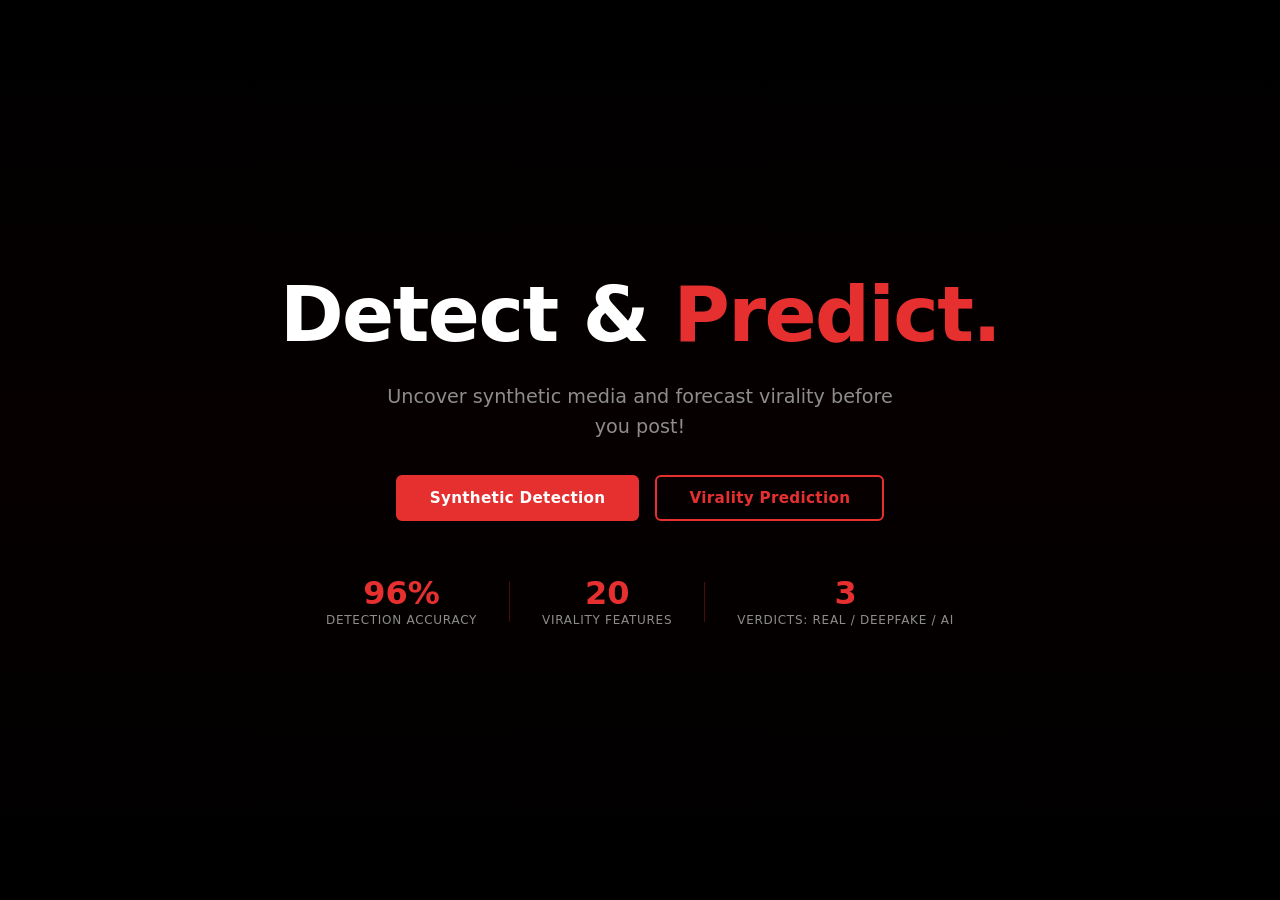
==== frontend/index.html @ 3637e38b "frontend completion!" ====
<!DOCTYPE html>
<html lang="en">
<head>
  <meta charset="UTF-8" />
  <meta name="viewport" content="width=device-width, initial-scale=1.0" />
  <title>SynthSenses: AI Content Analysis</title>
  <link rel="stylesheet" href="css/style.css" />
</head>
<body>

  <!-- Background video: plays silently, loops the first 20 seconds, never downloads controls -->
  <div class="video-bg">
    <video
      id="bg-video"
      src="video/tomvsbrad.mp4"
      autoplay
      muted
      playsinline
    ></video>
    <!-- Dark red overlay so text stays readable over any video content -->
    <div class="video-overlay"></div>
  </div>

  <!-- Main hero content centred on screen -->
  <main class="hero">

    <h1 class="hero-title">
      Detect &amp; <span class="accent">Predict.</span>
    </h1>

    <p class="hero-sub">
      Uncover synthetic media and forecast virality before you post!
    </p>

    <div class="hero-actions">
      <a href="pages/synthetic.html" class="btn btn-primary">Synthetic Detection</a>
      <a href="pages/virality.html"  class="btn btn-outline">Virality Prediction</a>
    </div>

    <!-- Three quick stat callouts -->
    <div class="stats">
      <div class="stat">
        <span class="stat-value">96%</span>
        <span class="stat-label">Detection Accuracy</span>
      </div>
      <div class="stat-divider"></div>
      <div class="stat">
        <span class="stat-value">20</span>
        <span class="stat-label">Virality Features</span>
      </div>
      <div class="stat-divider"></div>
      <div class="stat">
        <span class="stat-value">3</span>
        <span class="stat-label">Verdicts: Real / Deepfake / AI</span>
      </div>
    </div>

  </main>

  <script src="js/app.js"></script>
</body>
</html>
---- frontend/css/style.css ----
/* ── Reset & base ─────────────────────────────────────────────────────────── */

*, *::before, *::after {
  box-sizing: border-box;
  margin: 0;
  padding: 0;
}

:root {
  --red:        #e63030;
  --red-dim:    #b02020;
  --red-glow:   rgba(230, 48, 48, 0.25);
  --black:      #000000;
  --black-soft: #0d0d0d;
  --white:      #ffffff;
  --grey:       rgba(255, 255, 255, 0.55);
  --font:       'Inter', system-ui, sans-serif;
}

html, body {
  height: 100%;
  background: var(--black);
  color: var(--white);
  font-family: var(--font);
  overflow-x: hidden;
}

a {
  text-decoration: none;
  color: inherit;
}

/* ── Background video ─────────────────────────────────────────────────────── */

.video-bg {
  position: fixed;
  inset: 0;
  z-index: 0;
  overflow: hidden;
}

.video-bg video {
  width: 100%;
  height: 100%;
  object-fit: cover;
  /* slight desaturate so red UI pops */
  filter: saturate(0.6) brightness(0.85);
}

/* Heavy dark-red gradient overlay — keeps text legible at all times */
.video-overlay {
  position: absolute;
  inset: 0;
  background: linear-gradient(
    to bottom,
    rgba(0, 0, 0, 0.55) 0%,
    rgba(10, 0, 0, 0.65) 50%,
    rgba(0, 0, 0, 0.78) 100%
  );
}

/* ── Hero layout ──────────────────────────────────────────────────────────── */

.hero {
  position: relative;
  z-index: 1;
  min-height: 100vh;
  display: flex;
  flex-direction: column;
  align-items: center;
  justify-content: center;
  text-align: center;
  padding: 2rem 1.5rem;
  gap: 1.5rem;
}

/* Small badge above the title */
.hero-badge {
  display: inline-block;
  border: 1px solid var(--red-dim);
  color: var(--red);
  font-size: 0.72rem;
  font-weight: 600;
  letter-spacing: 0.18em;
  text-transform: uppercase;
  padding: 0.35rem 1rem;
  border-radius: 999px;
  background: rgba(230, 48, 48, 0.08);
}

/* Main headline */
.hero-title {
  font-size: clamp(2.4rem, 6vw, 5rem);
  font-weight: 800;
  line-height: 1.1;
  letter-spacing: -0.02em;
  color: var(--white);
}

.hero-title .accent {
  color: var(--red);
}

/* Subtitle */
.hero-sub {
  max-width: 44ch;
  font-size: clamp(1rem, 2vw, 1.2rem);
  color: var(--grey);
  line-height: 1.6;
}

/* ── Buttons ──────────────────────────────────────────────────────────────── */

.hero-actions {
  display: flex;
  gap: 1rem;
  flex-wrap: wrap;
  justify-content: center;
  margin-top: 0.5rem;
}

.btn {
  padding: 0.75rem 2rem;
  border-radius: 6px;
  font-size: 0.95rem;
  font-weight: 600;
  letter-spacing: 0.02em;
  cursor: pointer;
  transition: transform 0.15s ease, box-shadow 0.15s ease, background 0.15s ease;
}

.btn:hover {
  transform: translateY(-2px);
}

/* Solid red */
.btn-primary {
  background: var(--red);
  color: var(--white);
  border: 2px solid var(--red);
}

.btn-primary:hover {
  background: var(--red-dim);
  box-shadow: 0 0 20px var(--red-glow);
}

/* Outlined */
.btn-outline {
  background: transparent;
  color: var(--red);
  border: 2px solid var(--red);
}

.btn-outline:hover {
  background: var(--red-glow);
  box-shadow: 0 0 20px var(--red-glow);
}

/* ── Stats row ────────────────────────────────────────────────────────────── */

.stats {
  display: flex;
  align-items: center;
  gap: 2rem;
  margin-top: 2rem;
  flex-wrap: wrap;
  justify-content: center;
}

.stat {
  display: flex;
  flex-direction: column;
  align-items: center;
  gap: 0.25rem;
}

.stat-value {
  font-size: 2rem;
  font-weight: 800;
  color: var(--red);
  line-height: 1;
}

.stat-label {
  font-size: 0.75rem;
  color: var(--grey);
  letter-spacing: 0.06em;
  text-transform: uppercase;
}

.stat-divider {
  width: 1px;
  height: 2.5rem;
  background: rgba(230, 48, 48, 0.3);
}

/* ── Responsive ───────────────────────────────────────────────────────────── */

@media (max-width: 480px) {
  .stats {
    gap: 1.2rem;
  }

  .stat-divider {
    display: none;
  }
}
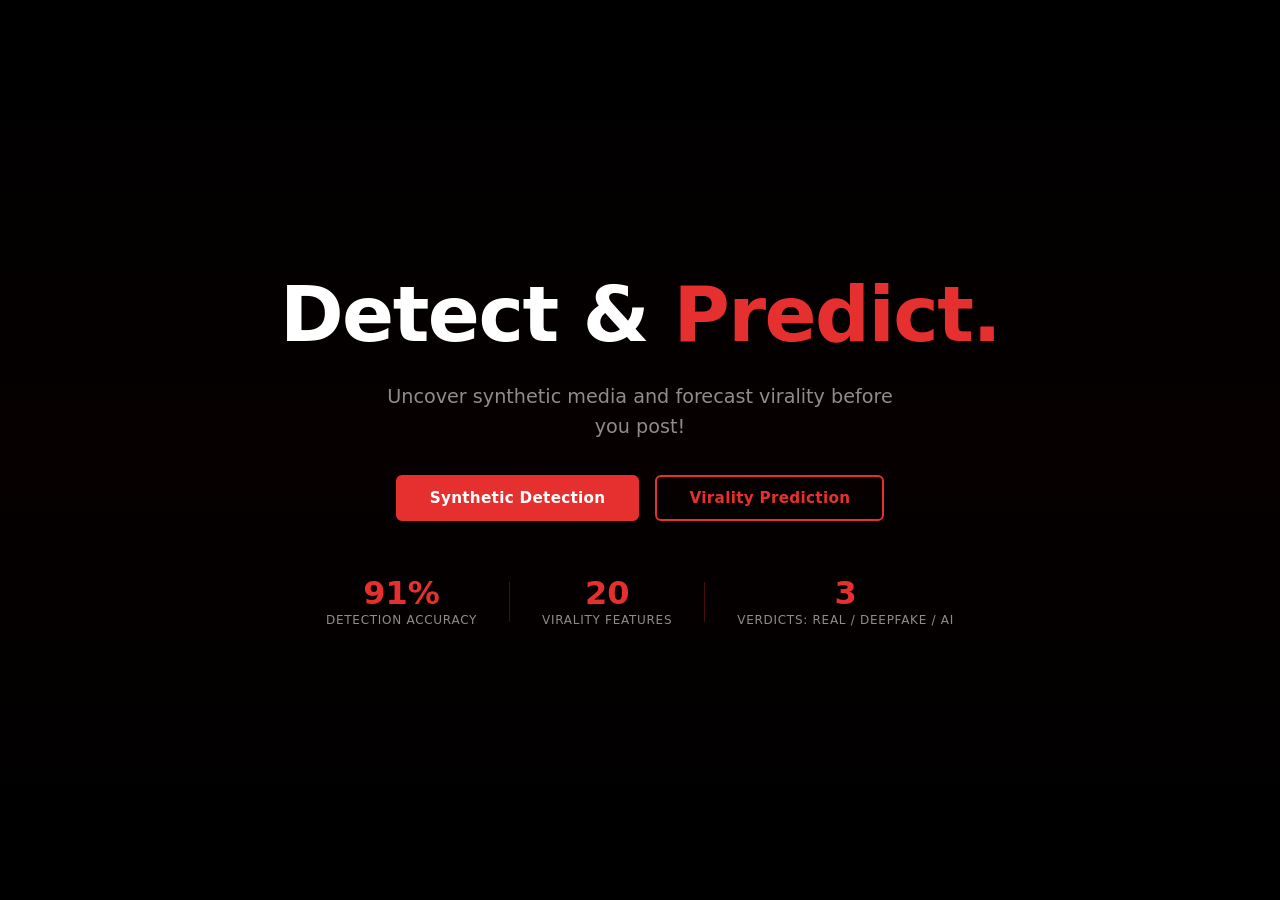
==== commit 71bdeb82: "index upadtes" ====
--- a/frontend/index.html
+++ b/frontend/index.html
@@ -15,7 +15,9 @@
       src="video/tomvsbrad.mp4"
       autoplay
       muted
+      loop
       playsinline
+      preload="auto"
     ></video>
     <!-- Dark red overlay so text stays readable over any video content -->
     <div class="video-overlay"></div>
@@ -40,7 +42,7 @@
     <!-- Three quick stat callouts -->
     <div class="stats">
       <div class="stat">
-        <span class="stat-value">96%</span>
+        <span class="stat-value">91%</span>
         <span class="stat-label">Detection Accuracy</span>
       </div>
       <div class="stat-divider"></div>
--- a/frontend/css/style.css
+++ b/frontend/css/style.css
@@ -44,7 +44,7 @@
   height: 100%;
   object-fit: cover;
   /* slight desaturate so red UI pops */
-  filter: saturate(0.6) brightness(0.85);
+  filter: saturate(0.6) brightness(1.1);
 }
 
 /* Heavy dark-red gradient overlay — keeps text legible at all times */
@@ -72,6 +72,15 @@
   text-align: center;
   padding: 2rem 1.5rem;
   gap: 1.5rem;
+  /* Hidden until video starts playing (or 800ms fallback) */
+  opacity: 0;
+  transform: translateY(12px);
+  transition: opacity 0.7s ease, transform 0.7s ease;
+}
+
+.hero.hero-visible {
+  opacity: 1;
+  transform: translateY(0);
 }
 
 /* Small badge above the title */
